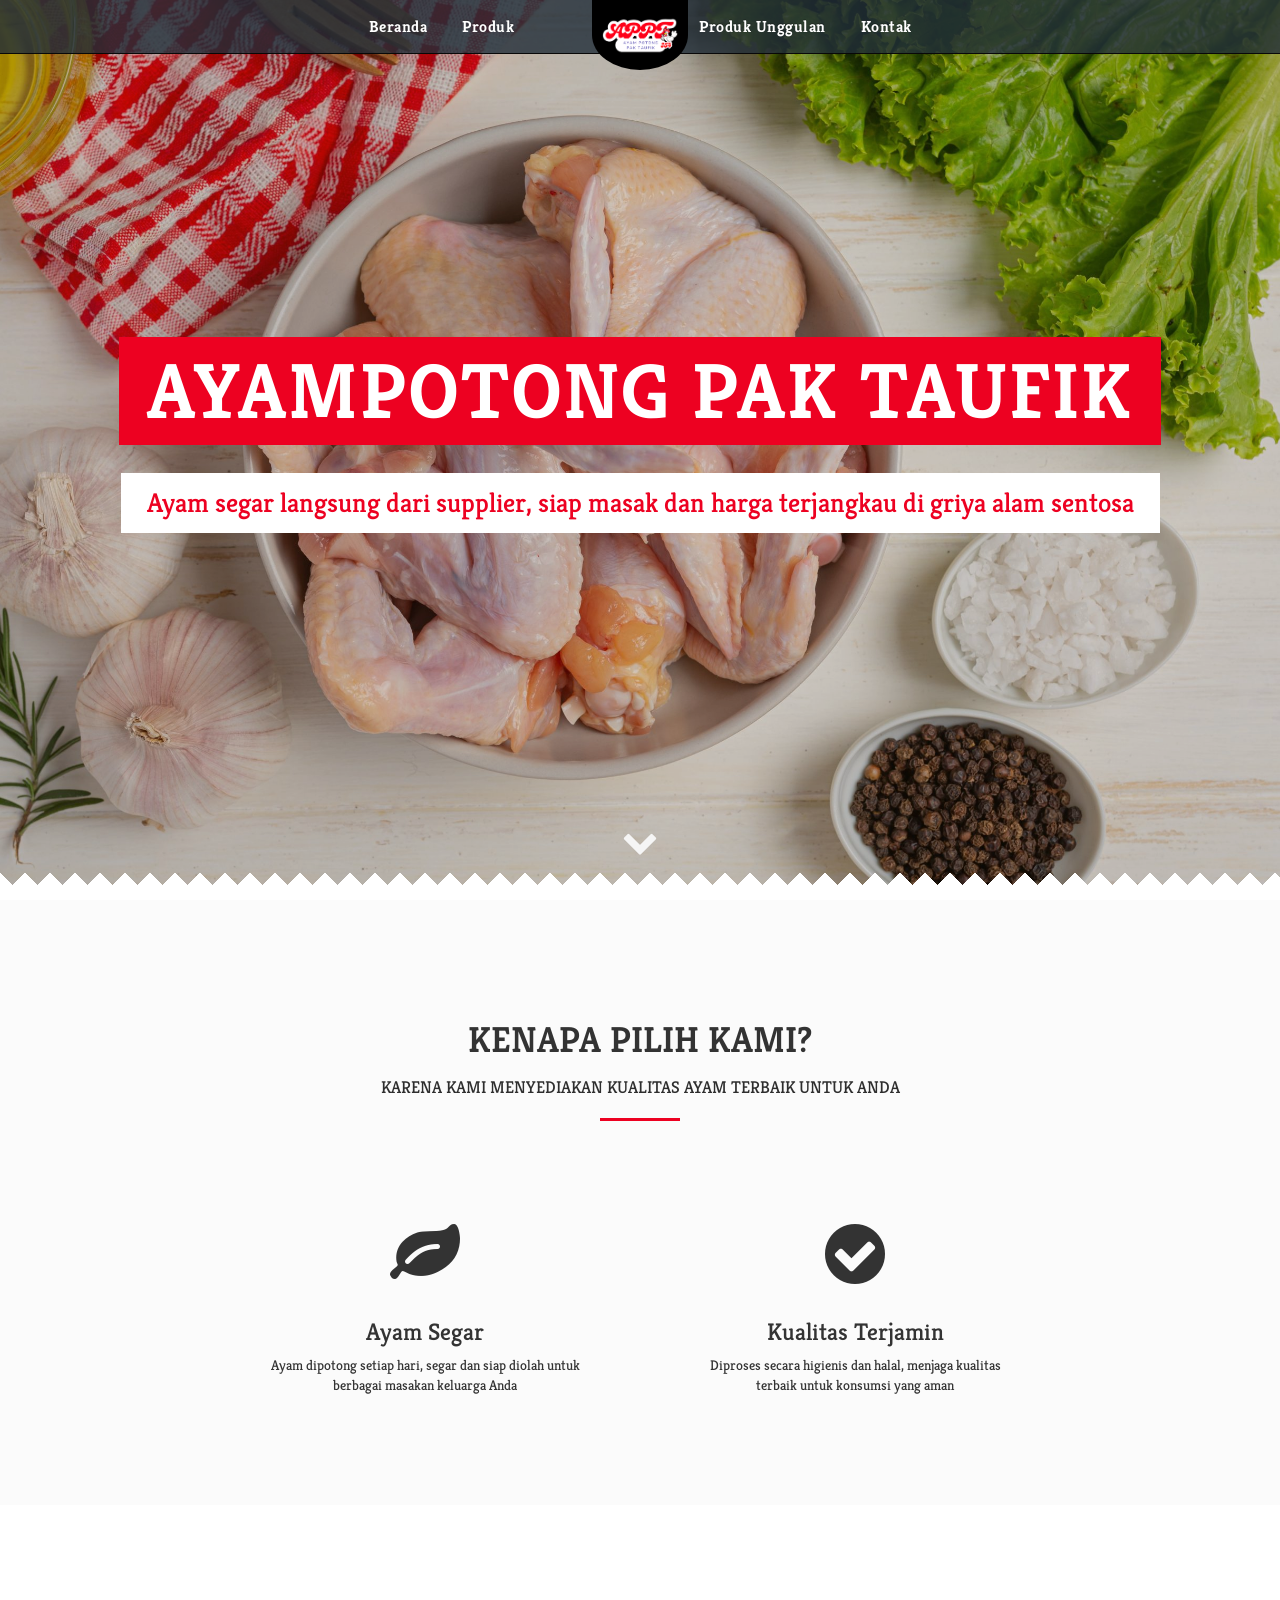
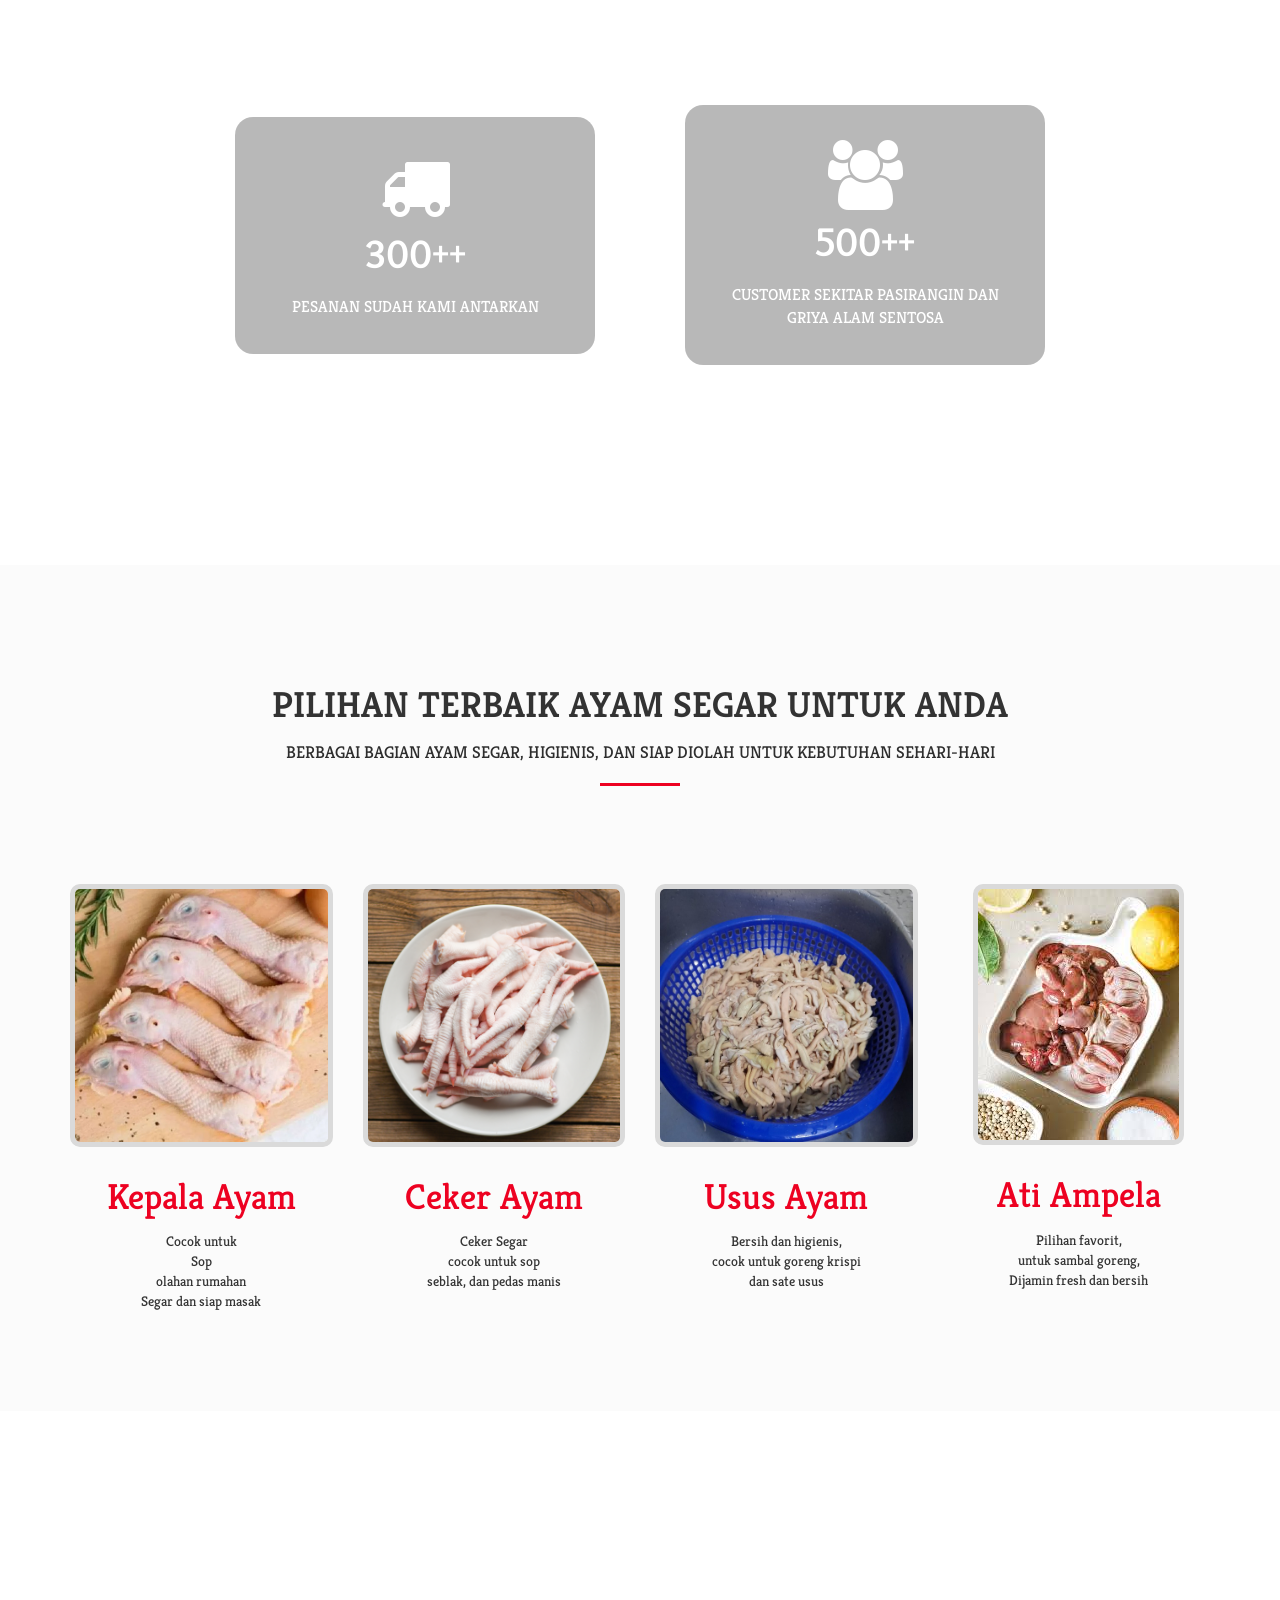
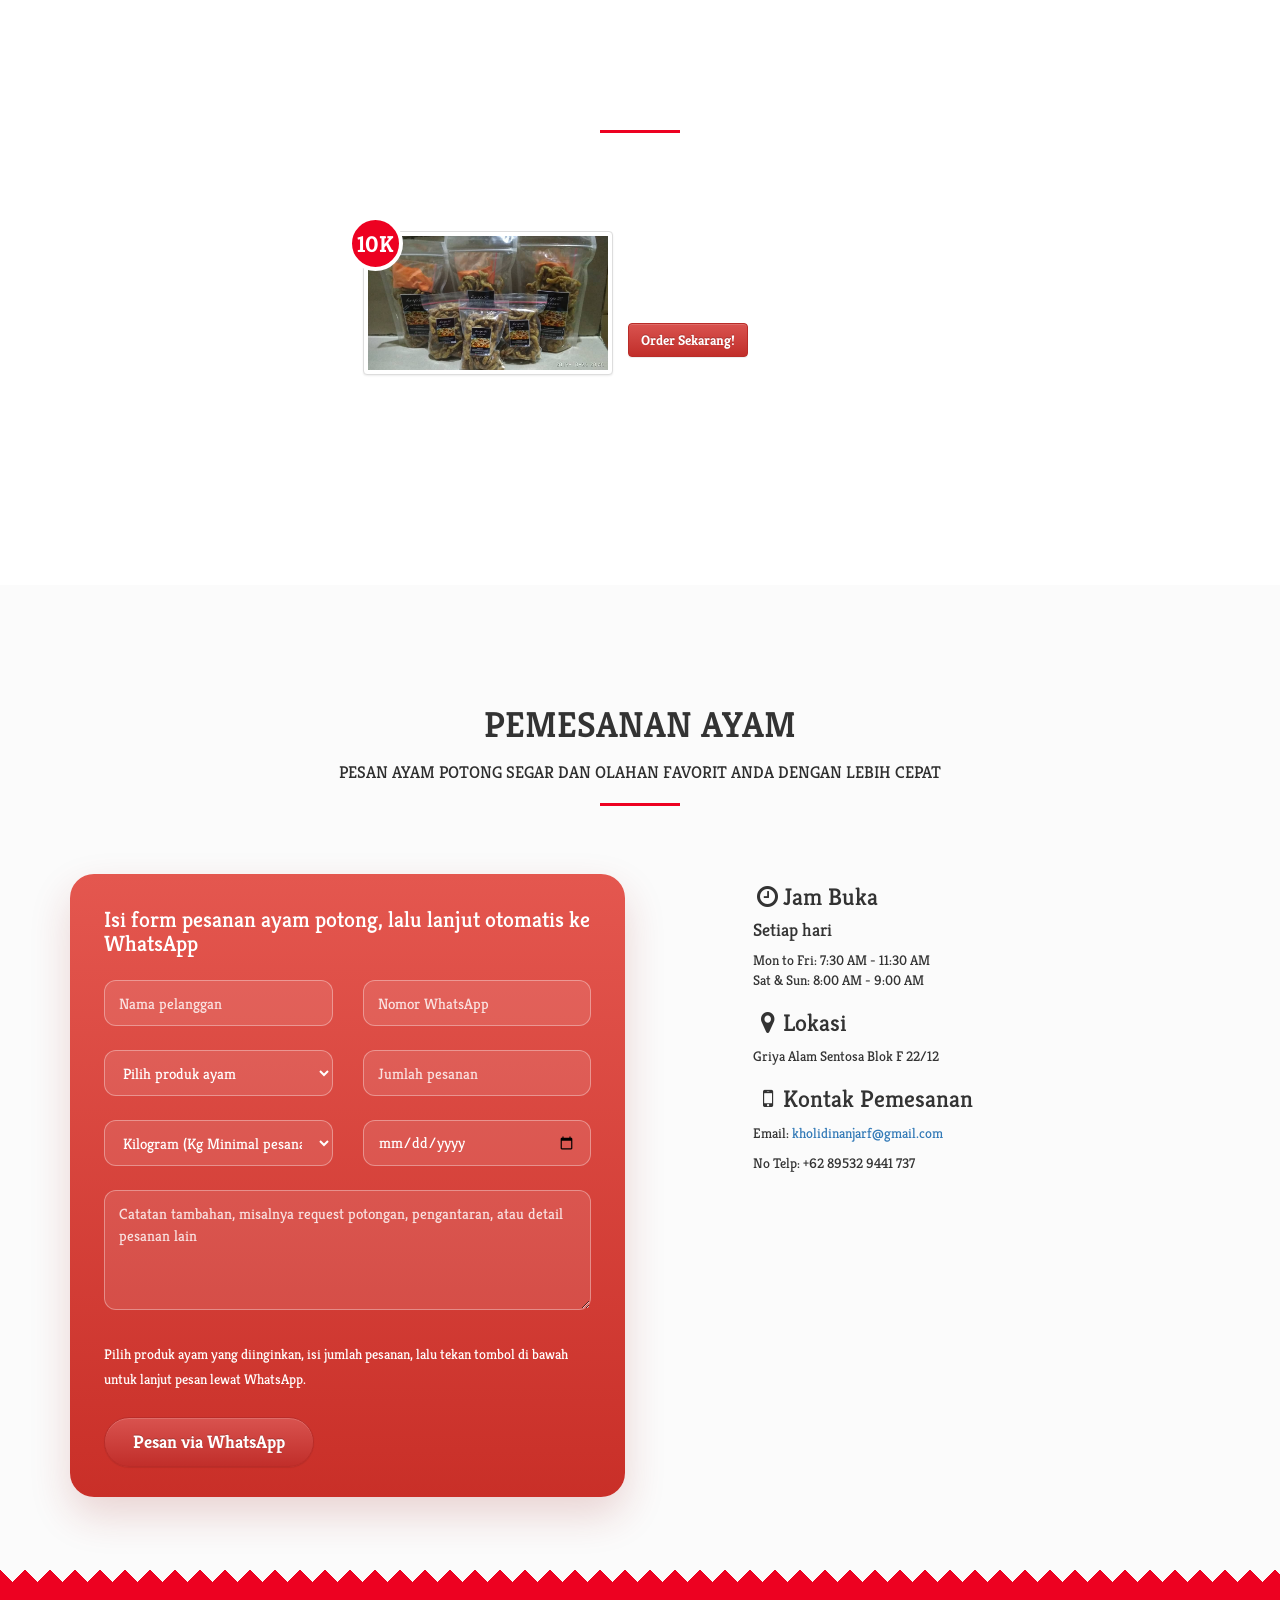
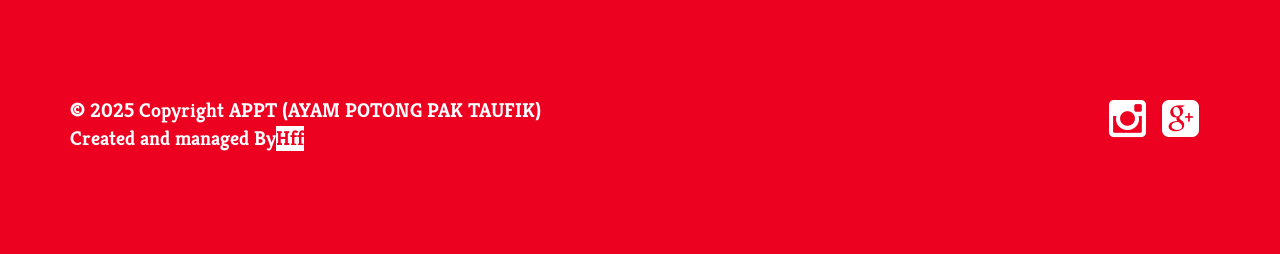
==== index.html @ 4f532235 "commit pertama v1" ====
<!DOCTYPE html>
<!--[if lt IE 7]>      <html class="no-js lt-ie9 lt-ie8 lt-ie7"> <![endif]-->
<!--[if IE 7]>         <html class="no-js lt-ie9 lt-ie8"> <![endif]-->
<!--[if IE 8]>         <html class="no-js lt-ie9"> <![endif]-->
<!--[if gt IE 8]><!--> 
<html class="no-js"> <!--<![endif]-->
<head>
    <title>Ayampotong Pak Taufik</title>

    <!-- meta -->
    <meta charset="utf-8">
    <meta http-equiv="X-UA-Compatible" content="IE=edge,chrome=1">
    <meta name="viewport" content="width=device-width, initial-scale=1, minimum-scale=1, maximum-scale=1, user-scalable=no">

    <!-- css -->
    <link rel="stylesheet" href="css/bootstrap.min.css">
    <link rel="stylesheet" href="css/bootstrap-theme.min.css">
    <link rel="stylesheet" href="css/font-awesome.min.css">
    <link rel="stylesheet" href="css/main.css">

    <!-- google font -->
    <link rel='stylesheet' href='http://fonts.googleapis.com/css?family=Kreon:300,400,700'>
    
    <!-- js -->
    <script src="js/vendor/modernizr-2.6.2-respond-1.1.0.min.js"></script>
</head>
<body data-spy="scroll" data-target="#navbar" data-offset="120" >
    <!--[if lt IE 7]>
        <p class="browsehappy">You are using an <strong>outdated</strong> browser. Please <a href="http://browsehappy.com/">upgrade your browser</a> to improve your experience.</p>
    <![endif]-->

    <div id="menu" class="navbar navbar-inverse navbar-fixed-top" role="navigation">
        <div class="container">
            <div class="navbar-header visible-xs">
                <button type="button" class="navbar-toggle" data-toggle="collapse" data-target=".navbar-collapse">
                <span class="sr-only">Toggle navigation</span>
                <span class="icon-bar"></span>
                <span class="icon-bar"></span>
                <span class="icon-bar"></span>
                </button>
                <a class="navbar-brand" href="#"><h2>Ayam Potong Pak Taufik</h2></a>
            </div><!-- navbar-header -->
        <div id="navbar" class="navbar-collapse collapse">
            <div class="hidden-xs" id="logo"><a href="#header">
                <img src="img/APPTLOGO1.png" alt="">
            </a></div>

            <ul class="nav navbar-nav navbar-right">
                <li><a href="#story">Beranda</a></li>
                <li><a href="#food-menu">Produk</a></li>
                


                <li><a href="#special-offser">Produk Unggulan</a></li>
                <li><a href="#reservation">Kontak</a></li>
                
                <!--fix for scroll spy active menu element-->
                <li style="display:none;"><a href="#header"></a></li>

            </ul>
        </div><!--/.navbar-collapse -->
        </div><!-- container -->
    </div><!-- menu -->

    <div id="header">
        <div class="bg-overlay"></div>
        <div class="center text-center">
            <div class="banner">
                <h1 class="">AyamPotong Pak Taufik</h1>
            </div>
            <div class="subtitle"><h4>Ayam segar langsung dari supplier, siap masak dan harga terjangkau di griya alam sentosa</h4></div>
        </div>
        <div class="bottom text-center">
            <a id="scrollDownArrow" href="#"><i class="fa fa-chevron-down"></i></a>
        </div>
    </div>
    <!-- /#header -->

    <div id="story" class="light-wrapper">
        <section class="ss-style-top"></section>
        <div class="container inner">
            <h2 class="section-title text-center">Kenapa Pilih Kami?</h2>
            <p class="lead main text-center">Karena kami menyediakan kualitas ayam terbaik untuk Anda</p>
            <div class="row text-center story story-grid">
                <div class="col-sm-4">
                    <div class="col-wrapper">
                        <div class="icon-wrapper"> <i class="fa  fa-leaf"></i> </div>
                        <h3>Ayam Segar</h3>
                        <p>Ayam dipotong setiap hari, segar dan siap diolah untuk berbagai masakan keluarga Anda</p>
                    </div>
                </div>
                <div class="col-sm-4">
                    <div class="col-wrapper">
                        <div class="icon-wrapper"> <i class="fa fa-check-circle"></i> </div>
                        <h3>Kualitas Terjamin</h3>
                        <p>Diproses secara higienis dan halal, menjaga kualitas terbaik untuk konsumsi yang aman</p>
                    </div>
                </div>
            </div>
            <!-- /.services --> 
        </div>
        <!-- /.container -->
        <section class="ss-style-bottom"></section>
    </div><!-- #story -->

    <div id="facts" class="parallax parallax2 facts">
        <div class="container inner">
            <div class="row facts-grid">
                <div class="col-sm-4">
                    <div class="col-wrapper">
                        <div class="icon-border bm10"> <i class="fa fa-truck"></i> </div>
                        <h4>300++</h4>
                        <p>Pesanan Sudah Kami Antarkan</p>
                    </div>
                </div>
                <div class="col-sm-4">
                    <div class="col-wrapper">
                        <div class="icon-border bm10"> <i class="fa fa-users"></i> </div>
                        <h4>500++</h4>
                        <p>Customer sekitar pasirangin dan griya alam sentosa</p>
                    </div>
                </div>
            </div>
        </div>
        <!-- /.container --> 
    </div><!-- #facts -->

    <div id="food-menu" class="light-wrapper">
        <section class="ss-style-top"></section>
        <div class="container inner">
            <h2 class="section-title text-center">Pilihan Terbaik Ayam Segar untuk Anda</h2>
            <p class="lead main text-center">Berbagai bagian ayam segar, higienis, dan siap diolah untuk kebutuhan sehari-hari</p>

                        <div class="row">
                <div class="col-sm-3 col-md-3">
                    <div class="menu-images "><img src="img/palayam1.jpg" alt="palayam1"></div>
                    <div class="menu-titles"><h1 class="">Kepala Ayam</h1></div>
                    <div class="menu-items ">
                        <ul>
                            <li>Cocok untuk </li>
                            <li>Sop</li>
                            <li>olahan rumahan</li>
                            <li>Segar dan siap masak</li>
                        </ul>
                    </div>
                </div>
                <div class="col-sm-3 col-md-3">
                    <div class="menu-images "><img src="img/cekerayam1.png" alt="cekerayam1"></div>
                    <div class="menu-titles"><h1 class="">Ceker Ayam</h1></div>
                    <div class="menu-items ">
                        <ul>
                            <li>Ceker Segar</li>
                            <li>cocok untuk sop</li>
                            <li>seblak, dan pedas manis</li>
                        </ul>
                    </div>
                </div>
                <div class="col-sm-3 col-md-3">
                    <div class="menu-images "><img src="img/ususayam1.jpg" alt="ususayam1"></div>
                    <div class="menu-titles"><h1 class="">Usus Ayam</h1></div>
                    <div class="menu-items ">
                        <ul>
                            <li>Bersih dan higienis,</li>
                            <li>cocok untuk goreng krispi</li>
                            <li>dan sate usus</li>
                            
                        </ul>
                    </div>
                </div>
                <div class="col-sm-3 col-md-3">
                    <div class="menu-images "><img src="img/atiampela1.jpg" alt="atiampela1"></div>
                    <div class="menu-titles"><h1 class="">Ati Ampela</h1></div>
                    <div class="menu-items ">
                        <ul>
                            <li>Pilihan favorit,</li>
                            <li>untuk sambal goreng,</li>
                            <li>Dijamin fresh dan bersih</li>
                        </ul>
                    </div>
                </div>
            </div>
        </div>
        <!-- /.container -->
        <section class="ss-style-bottom"></section>
    </div><!--/#food-menu-->




    <div id="special-offser" class="parallax pricing">
        <div class="container inner">

            <h2 class="section-title text-center">Produk Unggulan</h2>
            <p class="lead main text-center">Cemilan favorit, gurih, renyah, dan bikin nagih!</p>
            
            <div class="row">
                <div class="col-md-6 col-md-offset-3 col-sm-8 col-sm-offset-2">
                    
                    <div class="pricing-item">
                        
                        <a href="#"><img class="img-responsive img-thumbnail" src="img/USUSSPECIALOFFER1.png" alt="Kripik Usus Ayam"></a>
                        
                        <div class="pricing-item-details">
                            
                            <h3><a href="#">Kripik Usus Ayam</a></h3>
                            
                            <p>Tersedia varian rasa: Original, BBQ, Balado, dan Jagung Bakar — gurih, renyah, dan bikin nagih!</p>
                            
                            <a class="btn btn-danger" href="#reservation">Order Sekarang!</a>
                            <div class="clearfix"></div>
                        </div>
                        <!--price tag-->
                        <span class="hot-tag br-red">10K</span>
                        <div class="clearfix"></div>
                    </div>
                </div>
            </div>

        </div>
        <!-- /.container --> 
    </div><!-- /#special-offser -->




    <div id="reservation" class="light-wrapper">
        <section class="ss-style-top"></section>
        <div class="container inner">
            <h2 class="section-title text-center">Pemesanan Ayam</h2>
            <p class="lead main text-center">Pesan ayam potong segar dan olahan favorit Anda dengan lebih cepat</p>
            <div class="row">
                <div class="col-md-6">
                    <div class="reservation-card">
                        <form id="orderForm" class="form form-table" method="post" name="order_form">
                            <div class="form-group">
                                <h4>Isi form pesanan ayam potong, lalu lanjut otomatis ke WhatsApp</h4>
                            </div>

                            <div class="row">
                              <div class="col-lg-6 col-md-6 form-group">
                                <label class="sr-only" for="customer_name">Nama pelanggan</label>
                                <input class="form-control hint" type="text" id="customer_name" name="customer_name" placeholder="Nama pelanggan" required="">
                              </div>
                              <div class="col-lg-6 col-md-6 form-group">
                                <label class="sr-only" for="customer_phone">Nomor WhatsApp</label>
                                <input class="form-control hint" type="text" id="customer_phone" name="customer_phone" placeholder="Nomor WhatsApp" required="">
                              </div>
                            </div>

                            <div class="row">
                              <div class="col-lg-6 col-md-6 form-group">
                                <label class="sr-only" for="order_product">Produk ayam</label>
                                <select class="form-control" id="order_product" name="order_product" required>
                                    <option value="" selected disabled>Pilih produk ayam</option>
                                    <option value="Kepala Ayam">Kepala Ayam</option>
                                    <option value="Usus Ayam">Usus Ayam</option>
                                    <option value="Ceker Ayam">Ceker Ayam</option>
                                    <option value="Ati Ampela">Ati Ampela</option>
                                    <option value="Kulit Ayam">Kulit Ayam</option>
                                    <option value="Ayam Fillet">Ayam Fillet</option>
                                    <option value="Ayam Potongan Katsu">Ayam Potongan Katsu</option>
                                </select>
                              </div>
                              <div class="col-lg-6 col-md-6 form-group">
                                <label class="sr-only" for="order_quantity">Jumlah pesanan</label>
                                <input class="form-control hint" type="number" id="order_quantity" name="order_quantity" placeholder="Jumlah pesanan" min="1" required="">
                              </div>
                            </div>

                            <div class="row">
                              <div class="col-lg-6 col-md-6 form-group">
                                <label class="sr-only" for="order_unit">Satuan</label>
                                <select class="form-control" id="order_unit" name="order_unit" required>
                                    <option value="kg">Kilogram (Kg Minimal pesanan 1½ kg antar kerumah)</option>
                                    <option value="pack">Pack</option>
                                    <option value="pcs">Pcs</option>
                                </select>
                              </div>
                              <div class="col-lg-6 col-md-6 form-group">
                                <label class="sr-only" for="pickup_date">Tanggal ambil/kirim</label>
                                <input class="form-control hint" type="date" id="pickup_date" name="pickup_date" required="">
                              </div>
                            </div>

                            <div class="row">
                              <div class="col-lg-12 col-md-12 form-group">
                                <label class="sr-only" for="order_notes">Catatan pesanan</label>
                                <textarea class="form-control order-textarea" id="order_notes" name="order_notes" rows="4" placeholder="Catatan tambahan, misalnya request potongan, pengantaran, atau detail pesanan lain"></textarea>
                              </div>
                            </div>

                            <div class="row">
                              <div class="col-lg-12 col-md-12">
                                <p>Pilih produk ayam yang diinginkan, isi jumlah pesanan, lalu tekan tombol di bawah untuk lanjut pesan lewat WhatsApp.</p>
                              </div>
                            </div>

                            <div class="row">
                              <div class="col-lg-12 col-md-12 reservation-action">
                                <button type="submit" class="btn btn-danger btn-lg">Pesan via WhatsApp</button>
                              </div>
                            </div>
                        </form>
                    </div>
                </div><!-- col-md-6 -->
                <div class="col-md-5 col-md-offset-1">
                    
                    <h3><i class="fa fa-clock-o fa-fw"></i>Jam Buka</h3>
                    <h4>Setiap hari</h4>
                    <p>Mon to Fri: 7:30 AM - 11:30 AM<br>Sat &amp; Sun: 8:00 AM - 9:00 AM</p>
                    <h3><i class="fa fa-map-marker fa-fw"></i>Lokasi</h3>
                    <p>Griya Alam Sentosa Blok F 22/12</p>

                    <h3><i class="fa fa-mobile fa-fw"></i>Kontak Pemesanan</h3>
                    <p>Email: <a href=" kholidinanjarf@gmail.com">kholidinanjarf@gmail.com</a></p>
                    <p>No Telp: +62 89532 9441 737  </p>

                </div><!-- col-md-6 -->
            </div>
            <!-- /.services --> 
        </div>
        <!-- /.container -->
    </div><!-- #reservation -->

    <footer id="footer" class="dark-wrapper">
        <section class="ss-style-top"></section>
        <div class="container inner">
            <div class="row">
                <div class="col-sm-6">
                    &copy; 2025 Copyright APPT (AYAM POTONG PAK TAUFIK)
                    <br/>Created and managed By<a class="themeBy" href="https://www.linkedin.com/in/hafiz-fachreza-711892338/">Hff</a>
                </div>
                <div class="col-sm-6">
                    <div class="social-bar">
                        <a href="#" class="fa fa-instagram tooltipped" title=""></a>
                        <a href="#" class="fa fa-google-plus-square tooltipped" title=""></a>
                    </div>
                </div>
            </div>
        </div>
        <!-- /.container -->
    </footer>

    <script src="js/jquery-2.1.3.min.js"></script>
    <script src="js/jquery.actual.min.js"></script>
    <script src="js/jquery.scrollTo.min.js"></script>
    <script src="js/bootstrap.min.js"></script>
    <script src="js/main.js"></script>
</body>
</html>
---- css/main.css ----
/*  
Theme Name: MeatKing
Version:    1.14.20
Author:     ThemeWagon


TABLE OF CONTENTS
    01 - General and Typography
    02 - Header
    03 - Navigation
    04 - Services
    05 - Parallax
    06 - Food menu
    07 - Special offers
    08 - Reservation
    09 - Chefs
    10 - Footer
    11 - Responsive styles
*/


/* ==========================================================================
    01. General and Typography 
========================================================================== */
body {
    font-family:'Kreon',serif;
    -webkit-font-smoothing:antialiased;
    -webkit-text-size-adjust:100%;
}
img {
    max-height:100%;
    max-width:100%;
}
section {
    position:relative;
    padding:0;
    background:#F0A830;
    color:#FFF;
    text-align:center;
}
section::before,section::after {
    position:absolute;
    content: '';
}

/* Separators Styles */
.ss-style-top::before {
    left:0;
    width:100%;
    height:30px;
    -webkit-background-size:25px 100%;
    -moz-background-size:25px 100%;
    -o-background-size:25px 100%;
    background-size:25px 100%;
    top:0;
    background-image:linear-gradient(315deg,#FFF 50%,transparent 50%),linear-gradient(45deg,#FFF 50%,transparent 50%);
    margin-top:-30px;
    z-index:100;
}
.ss-style-bottom::before {
    left:0;
    width:100%;
    height:30px;
    -webkit-background-size:25px 100%;
    -moz-background-size:25px 100%;
    -o-background-size:25px 100%;
    background-size:25px 100%;
    top:0;
    background-image:linear-gradient(583deg,#FFF 50%,transparent 50%),linear-gradient(136deg,#FFF 50%,transparent 50%);
    margin-top:0px;
    z-index: 100;
}


/* ==========================================================================
    02. Header 
========================================================================== */
#header {
    background-image:url(../img/AYAM1.jpg);
    -webkit-background-size:/*@@prefixmycss->No equivalent*/;
    -moz-background-size:cover;
    -o-background-size:/*@@prefixmycss->No equivalent*/;
    background-size:cover;
    background-position:center center;
    background-attachment:fixed;
    background-repeat:no-repeat;
    position:relative;
}
.bg-overlay {
    position:absolute;
    top:0;
    left:0;
    right:0;
    bottom:0;
    background:rgba(44,33,5,0.2);
    z-index:0;
}
#header .center {
    position:relative;
    z-index:1;
    color:white;
}
#header .bottom {
    color:white;
}
#header .center .slogan {
    font-size:26px;
    text-transform:uppercase;
}
#header .banner h1 {
    font-size:78px;
    color:white;
    text-transform:uppercase;
    font-weight:bold;
    display:inline-block;
    background:#ed0121;
    padding:12px 28px;
    line-height:1.08;
    letter-spacing:2px;
    max-width:1100px;
}
#header .subtitle h4 {
    display:inline-block;
    background:white;
    color:#ed0121;
    font-size:27px;
    line-height:1.35;
    padding:12px 26px;
    max-width:1200px;
    margin-top:18px;
}
#header .bottom {
    text-align:center;
    width:100%;
    position:absolute;
    bottom:30px;
}
#header .bottom a {
    font-size:36px;
    color:whitesmoke;
    position:relative;
    top:-5px;
}
.navbar-nav>li:nth-child(2) {
    margin-right: 150px;
}


/* ==========================================================================
    03. Navigation 
========================================================================== */
#menu {
    background:rgba(33,45,57,0.8);
    margin-bottom:0;
}
.navbar-brand h2 {
    margin-top:0;
    font-weight:bold;
    color:white;
}
.navbar-brand {
    padding-top:8px;
    padding-bottom:0;
}
.navbar-inverse .navbar-nav>li>a {
    -webkit-transition:all 0.4s;
    -moz-transition:all 0.4s;
    -o-transition:all 0.4s;
    transition:all 0.4s;
    color:white;
    font-weight:bold;
    font-size:16px;
    letter-spacing:0.5px;
    padding:17px 16px;
    line-height:1.2;
}
.navbar-inverse .navbar-nav>li>a:hover,.navbar-inverse .navbar-nav>.active>a {
    background:#ed0121;
    color:white;
    text-shadow:none;
}


/* ==========================================================================
    04. Services 
========================================================================== */
.light-wrapper {
    background:#fbfbfb;
}
.inner {
    padding-top:100px;
    padding-bottom:100px;
}
.section-title {
    font-size:36px;
    line-height:40px;
    text-transform:uppercase;
    margin-bottom:15px;
    font-weight:600;
}
.main.lead {
    margin-bottom:80px;
}
.lead {
    font-size:17px;
    line-height:24px;
    font-weight:normal;
    text-transform:uppercase;
    margin-bottom:15px;
    color:#2e2e2e;
    position:relative;
}
.lead:after {
    position:absolute;
    content:' ';
    background:#ed0121;
    width:80px;
    height:3px;
    bottom:-22px;
    left:50%;
    margin-left:-40px;
}
.story .col-wrapper {
    padding:0 20px;
}
.story-grid {
    display:flex;
    justify-content:center;
    gap:40px;
    flex-wrap:wrap;
}
.story .icon-wrapper {
    position:relative;
    height:80px;
    margin-top: 40px;
}


/* ==========================================================================
    05. parallax 
========================================================================== */
.parallax {
    background:url(../img/ayampaha1.png) fixed no-repeat center center;
    -webkit-background-size:/*@@prefixmycss->No equivalent*/;
    -moz-background-size:cover;
    -o-background-size:/*@@prefixmycss->No equivalent*/;
    background-size:cover;
    position:relative;
    color:#FFF;
}
.parallax .inner {
    padding-top:200px;
    padding-bottom:200px;
}
.parallax.parallax2 {
    background-image:url(../img/ayamgelap.png);
}
.bm10 {
    margin-bottom:10px !important;
}
.facts .col-md-4 {
    text-align: center;
}
.facts-grid {
    display:flex;
    justify-content:center;
    align-items:center;
    gap:60px;
    flex-wrap:wrap;
}
.facts .col-wrapper {
    padding:35px 30px;
    background:rgba(0, 0, 0, 0.28);
    border-radius:18px;
    min-width:240px;
}
.facts h4 {
    font-size:40px;
    margin-bottom:20px;
}
.parallax h1,.parallax h2,.parallax h3,.parallax h4,.parallax h5,.parallax h6 {
    color:#fff;
}
.facts p {
    font-size:16px;
    text-transform:uppercase;
    margin:0;
}
.story .icon-wrapper i {
    font-size:70px;
}
.facts i {
    font-size: 70px;
}


/* ==========================================================================
    06. Food menu 
========================================================================== */
.menu-items {
    text-align:center;
    margin:0 auto;
}
.menu-titles h1 {
    text-shadow:none;
    color:#ed0121;
    text-align:center;
    margin:0 auto;
    padding-top:30px;
    padding-bottom:15px;
}
#food-menu ul {
    margin:0;
    padding:0;
    list-style:none;
}
.menu-images img {
    -webkit-border-radius:10px;
    -moz-border-radius:10px;
    border-radius:10px;
    border:5px solid #dadada;
    display:block;
    margin:auto;
    margin-top: 40px;
}


/* ==========================================================================
    07. Special offers 
========================================================================== */
.hot-tag {
    position:absolute;
    bottom:0;
    right:0;
    z-index:15;
    display:inline-block;
    width:80px;
    height:80px;
    line-height:90px;
    text-align:center;
    font-weight:700;
    color:#fff;
    -webkit-border-radius:100px;
    -moz-border-radius:100px;
    border-radius:100px;
}
.br-red {
    background-color:#ed0121 !important;
}
.br-lblue {
    background-color:#32c8de !important;
}
.br-green {
    background-color:#51d466 !important;
}
.pricing {
    border-top:1px solid #f1f1f1;
}
.pricing .row {
    text-align:center;
}
.pricing .pricing-item {
    position:relative;
    margin-top:40px;
    margin-bottom:10px;
    display:inline-block;
    text-align:left;
    max-width:560px;
}
.pricing .pricing-item img {
    max-width:250px;
    float:left;
}
.pricing-item-details a,.pricing-item-details p,.pricing .lead {
    color:white;
    font-weight:bold;
}
.pricing .pricing-item .pricing-item-details {
    margin-left:265px;
}
.pricing .pricing-item .pricing-item-details h3 {
    margin-top:0;
    margin-bottom:8px;
    font-size:22px;
}
.pricing .pricing-item .pricing-item-details p {
}
.pricing .pricing-item .pricing-item-details a.btn {
    margin-top:10px;
}
.pricing .pricing-item .pricing-item-details a.view-link {
    display:inline-block;
    margin-top:7px;
    font-size:12px;
    border-bottom:1px dotted #aeaeae;
}
.pricing .pricing-item .hot-tag {
    top:0;
    left:0;
    right:auto;
    margin-top:-15px;
    margin-left:-15px;
    width:55px;
    height:55px;
    line-height:50px;
    font-size:23px;
    font-weight:700;
    border: 4px solid white;
    padding:0;
}
.pricing-item-details h3 a {
    color:#fff;
    text-decoration:none;
}
.pricing-item-details h3 a:hover {
    color:#ffd6cf;
}


/* ==========================================================================
    08. Reservation 
========================================================================== */
.form-group {
    margin-bottom:24px;
}
.reservation-layout {
    display:flex;
    align-items:stretch;
    gap:36px;
}
.reservation-layout > [class*="col-"] {
    float:none;
}
.reservation-card,
.reservation-info-card {
    background:linear-gradient(180deg, #e4574f 0%, #c92f28 100%);
    color:#fff;
    border-radius:24px;
    padding:34px 34px 30px;
    box-shadow:0 18px 40px rgba(157,33,28,0.18);
    height:100%;
}
.reservation-card h4,
.reservation-info-card h3,
.reservation-info-card h4,
.reservation-info-card p,
.reservation-info-card a,
.reservation-card p {
    color:#fff;
}
.reservation-card h4 {
    margin:0 0 18px;
    font-size:22px;
    text-align:left;
}
.reservation-card {
    margin-top:10px;
}
.form-control[disabled],.form-control[readonly],fieldset[disabled] .form-control {
    cursor:not-allowed;
    background-color: transparent;
}
.form-control {
    height:46px;
    font-size:15px;
    vertical-align:middle;
    background-color:rgba(255,255,255,0.1);
    -webkit-border-radius:2px;
    -webkit-border-radius:2px;
    -moz-border-radius:2px;
    border-radius:12px;
    border:1px solid rgba(255,255,255,0.35);
    -webkit-box-shadow:none !important;
    -moz-box-shadow:none !important;
    box-shadow:none !important;
    -webkit-transition:none !important;
    -moz-transition:none !important;
    -o-transition:none !important;
    transition:none !important;
    color:#fff;
    padding:10px 14px;
}
.form-control::-webkit-input-placeholder {
    color:rgba(255,255,255,0.82);
}
.form-control::-moz-placeholder {
    color:rgba(255,255,255,0.82);
}
.form-control:-ms-input-placeholder {
    color:rgba(255,255,255,0.82);
}
.form-control::placeholder {
    color:rgba(255,255,255,0.82);
}
.form-control:focus {
    border-color:#fff;
    background-color:rgba(255,255,255,0.16);
}
.reservation-card select.form-control {
    color:#fff;
    background-color:rgba(255,255,255,0.1);
}
.reservation-card select.form-control option {
    color:#2e2e2e;
}
.order-textarea {
    min-height:120px;
    height:auto;
    resize:vertical;
    padding-top:12px;
}

.form p {
    margin:8px 0 24px 0;
    line-height:1.8;
}
.reservation-action {
    text-align:left;
}
.reservation-card .btn {
    padding:12px 28px;
    border-radius:999px;
    font-weight:700;
}
.reservation-info-card h3 {
    margin-top:0;
    margin-bottom:14px;
    font-size:24px;
    font-weight:700;
}
.reservation-info-card h4 {
    margin:0 0 10px;
    font-size:18px;
    font-weight:700;
}
.reservation-info-card p {
    margin:0 0 14px;
    line-height:1.75;
    font-size:16px;
}
.reservation-info-card .hours-list {
    font-size:16px;
    line-height:1.9;
    margin-bottom:0;
}
.reservation-info-card .info-block + .info-block {
    margin-top:24px;
    padding-top:22px;
    border-top:1px solid rgba(255,255,255,0.22);
}
.reservation-info-card a {
    color:#fff;
    text-decoration:underline;
}


/* ==========================================================================
    09. Chefs 
========================================================================== */
.chefs img {
    border:5px solid #e7e7e7;
    width: 80%;
}


/* ==========================================================================
    10. Footer 
========================================================================== */
.dark-wrapper {
    background:#ed0121;
    color:white;
    font-size:20px;
    font-weight:bold;
}
.dark-wrapper .ss-style-top::before {
    background-image:linear-gradient(315deg,#ed0121 50%,transparent 50%),linear-gradient(45deg,#ed0121 50%,transparent 50%);
}
.social-bar {
    width:100%;
    text-align:right;
}
.social-bar a {
    display:inline-block;
    margin-right:11px;
    font-size:2.15em;
    text-decoration:none;
    color:#fff;
    opacity:1;
    filter:alpha(opacity=100);
    -webkit-transition:opacity 350ms ease;
    -moz-transition:opacity 350ms ease;
    -o-transition:opacity 350ms ease;
    transition:opacity 350ms ease;
}
.social-bar a:hover {
    opacity:0.5;
    filter: alpha(opacity=50);
}

.themeBy{
    color: #ed0121;
    background: white;
}

/* ==========================================================================
    11. Responsive styles 
========================================================================== */

@media (max-width: 991px){
    .pricing .pricing-item .pricing-item-details {
        margin-left: 0;
    }

    .pricing .pricing-item a img {
        float: none;
        margin-bottom: 30px;
    }

    .pricing .pricing-item {
        display:block;
        max-width:100%;
        text-align:center;
    }

    .reservation-layout {
        display:block;
    }

    .reservation-info-card {
        margin-top:30px;
    }
}

@media (min-width:768px) {
    .navbar-nav {
        float:none !important;
        width:100%;
        text-align:center;
        margin-left:0;
    }
    .navbar-nav>li {
        display:inline-block;
        float:none;
    }
    #logo {
        position:absolute;
        display:block !important;
        width:96px;
        left:50%;
        margin-left:-48px;
        background:black;
        -webkit-border-radius:0 0 100% 100%;
        -moz-border-radius:0 0 100% 100%;
        border-radius:0 0 100% 100%;
        padding: 10px;
    }
}

@media (max-width:767px) {
    #header .banner h1 {
        font-size:42px;
        padding:10px 18px;
        line-height:1.12;
    }
    #header .subtitle h4 {
        font-size:20px;
        padding:10px 16px;
        margin-top:14px;
    }
    .social-bar {
        text-align: left;
        margin-top: 30px;
    }

    .pricing .pricing-item .pricing-item-details {
        text-align:center;
    }

    .reservation-card,
    .reservation-info-card {
        padding:24px 20px;
        border-radius:18px;
    }

    .reservation-card h4,
    .reservation-action {
        text-align:center;
    }
}

.facts .row {
    text-align: center;
}

.facts .row > div {
    text-align: center;
}

@media (min-width:768px) {
    .story-grid > [class*="col-"],
    .facts-grid > [class*="col-"] {
        float:none;
    }
}

@media (max-width:767px) {
    .story-grid {
        gap:20px;
    }

    .facts-grid {
        gap:24px;
    }

    .facts .col-wrapper {
        min-width:0;
        width:100%;
    }
}
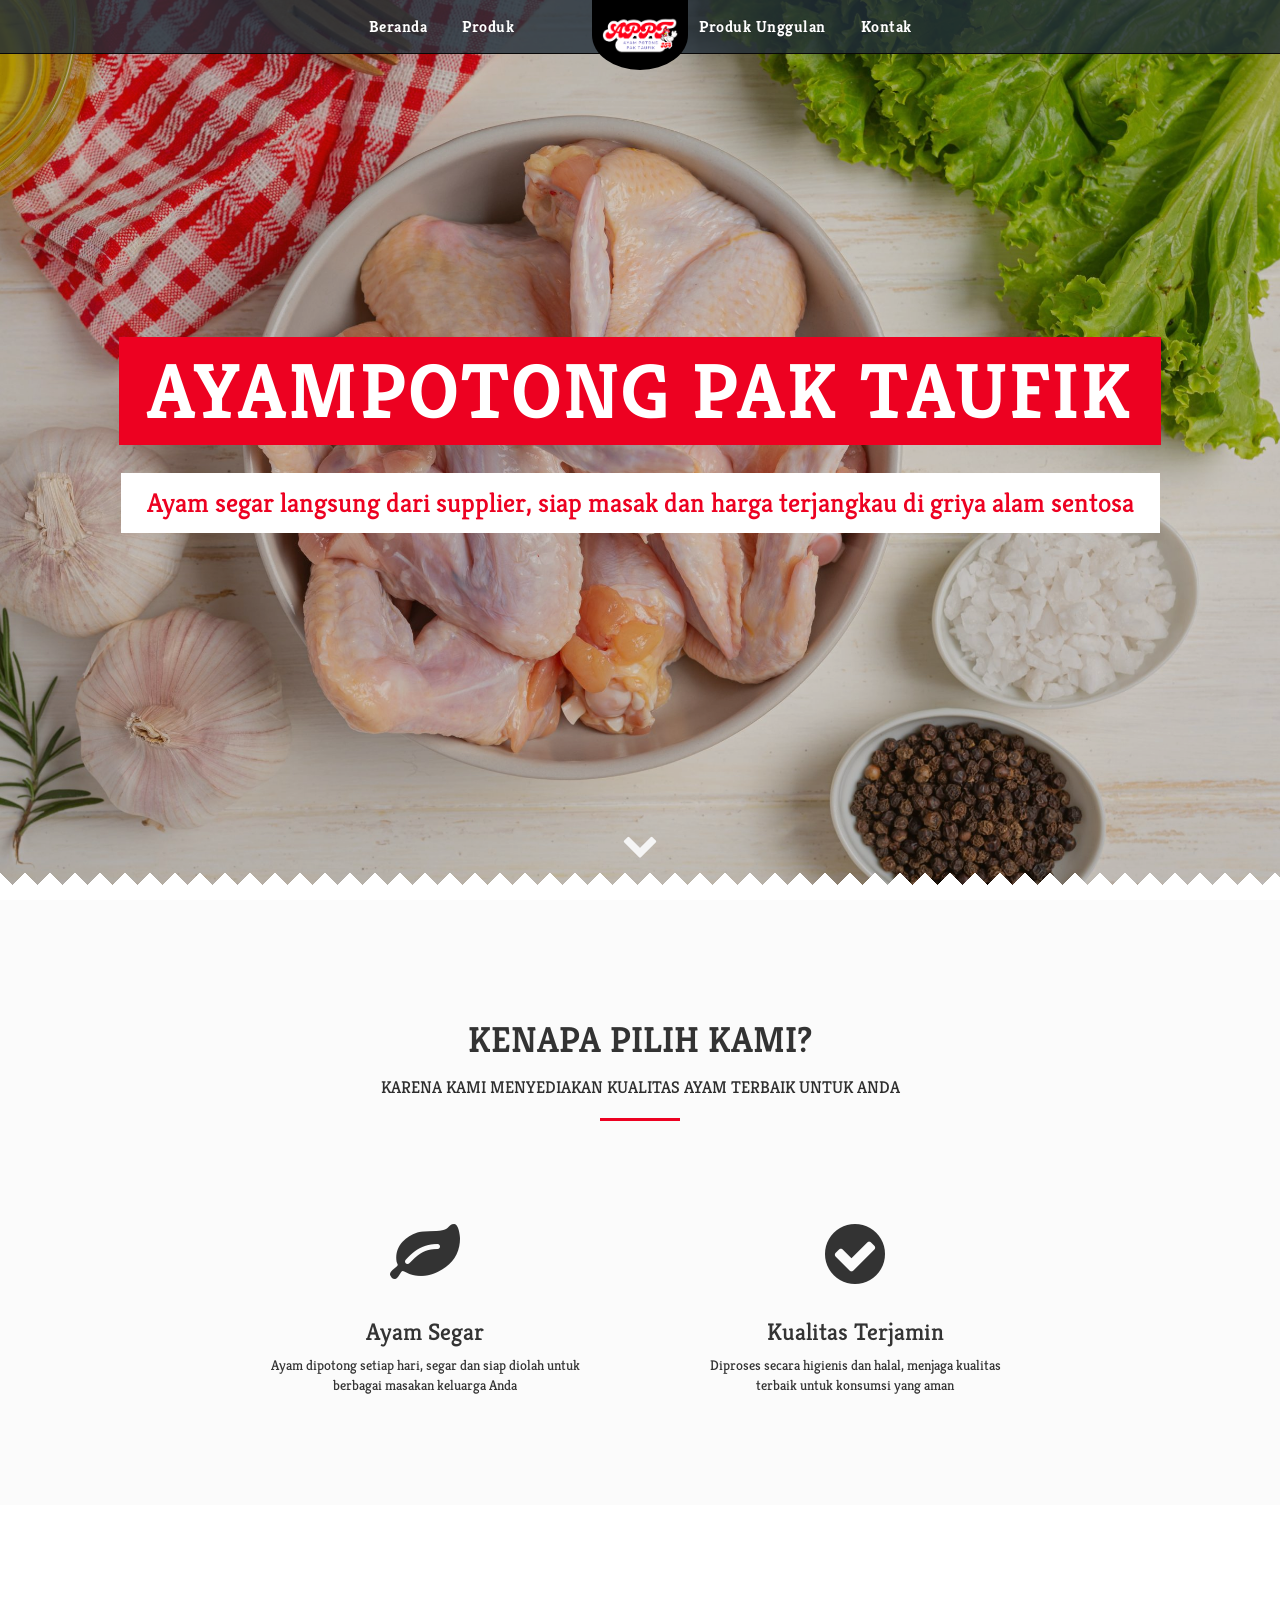
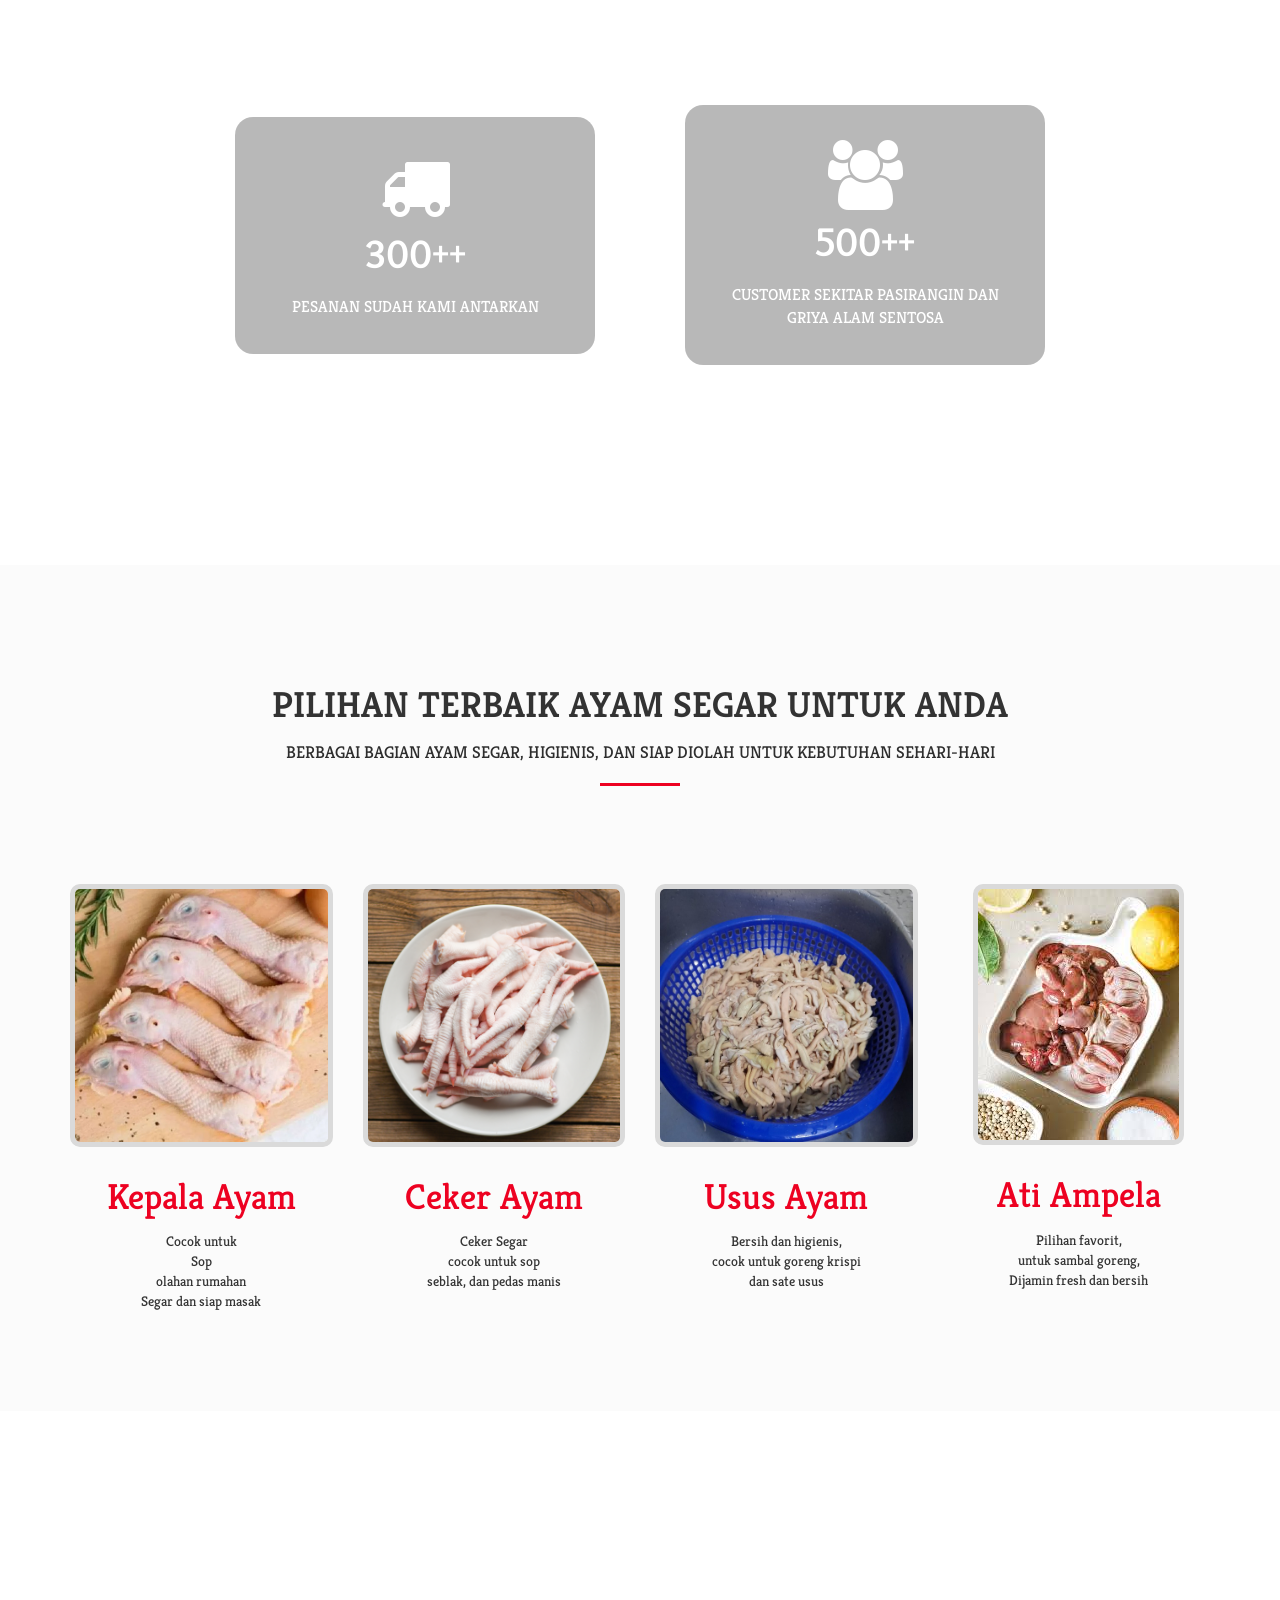
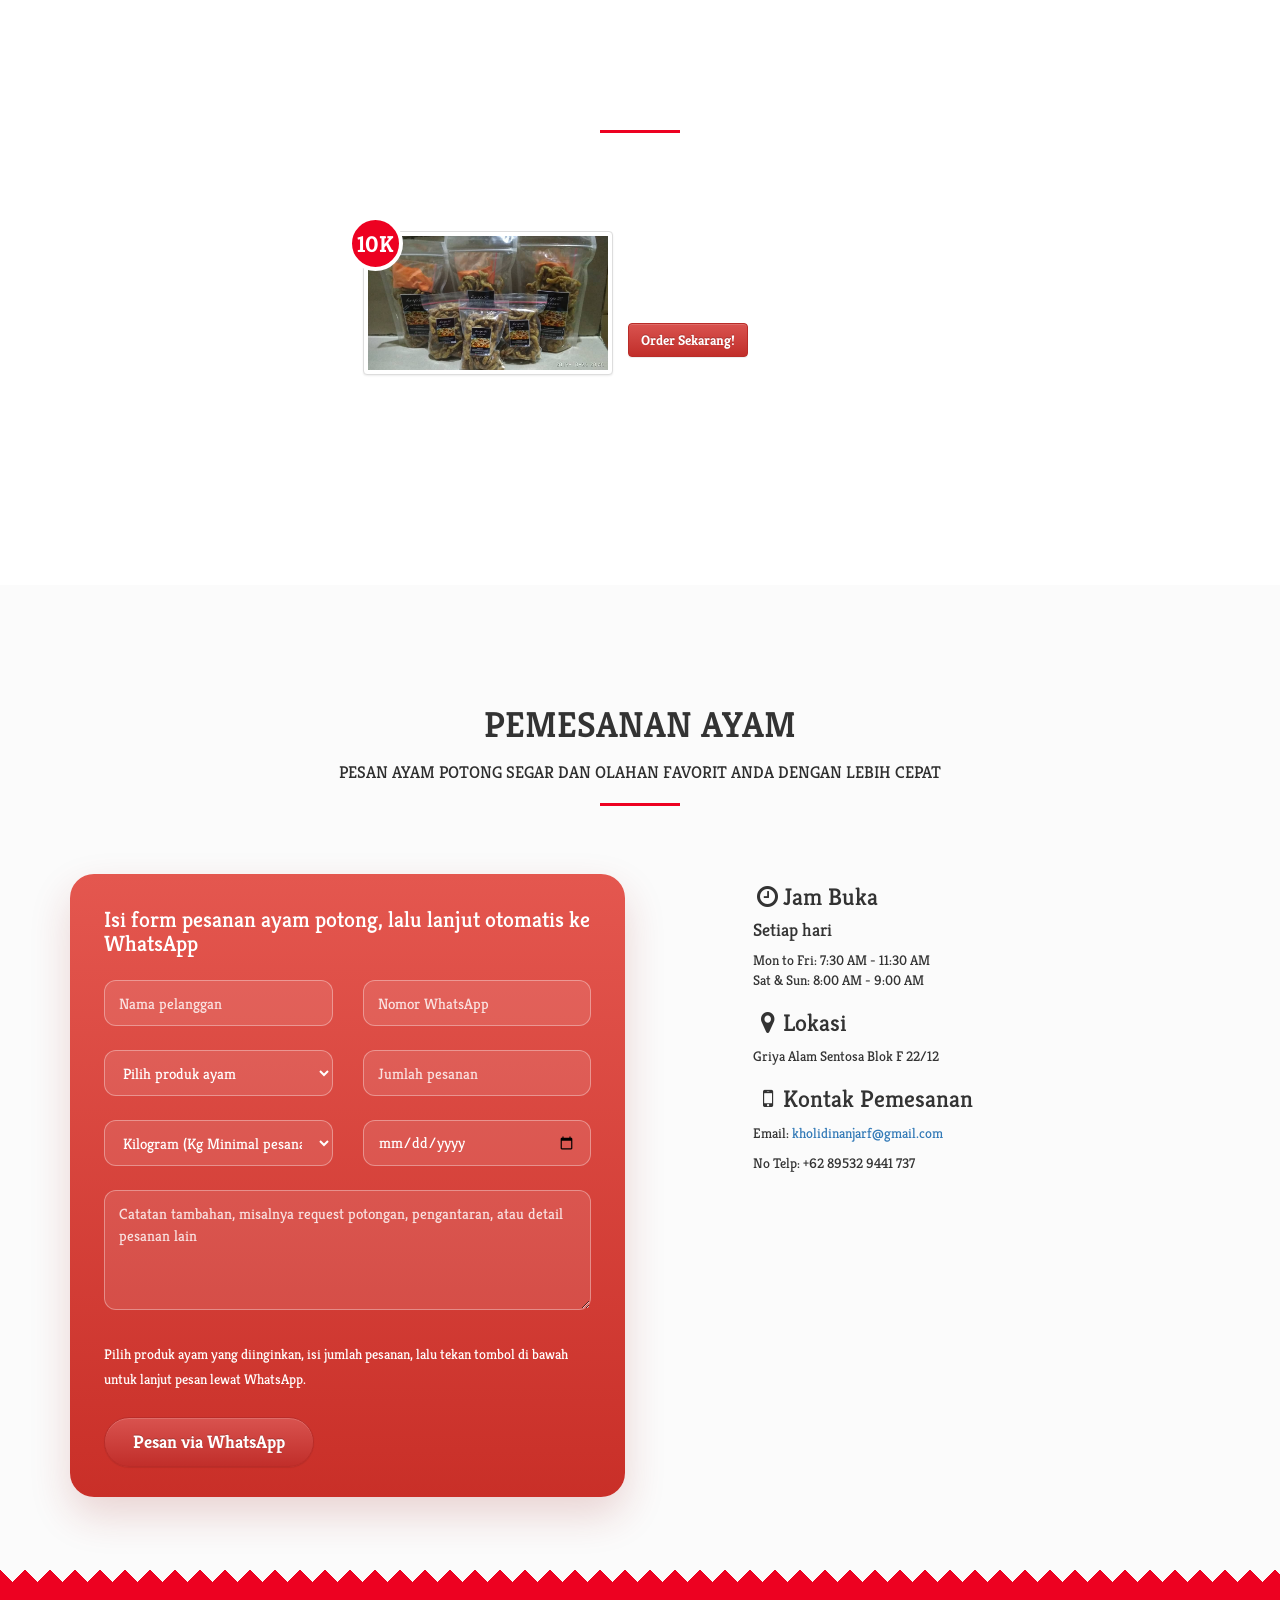
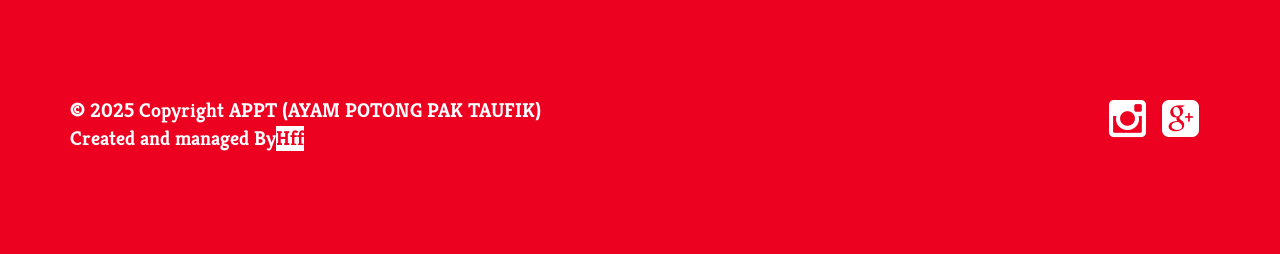
==== commit 7330e8cf: "add basic SEO setup" ====
--- a/index.html
+++ b/index.html
@@ -3,14 +3,31 @@
 <!--[if IE 7]>         <html class="no-js lt-ie9 lt-ie8"> <![endif]-->
 <!--[if IE 8]>         <html class="no-js lt-ie9"> <![endif]-->
 <!--[if gt IE 8]><!--> 
-<html class="no-js"> <!--<![endif]-->
+<html class="no-js" lang="id"> <!--<![endif]-->
 <head>
-    <title>Ayampotong Pak Taufik</title>
+    <title>Ayam Potong Pak Taufik | Ayam Segar Griya Alam Sentosa</title>
 
     <!-- meta -->
     <meta charset="utf-8">
     <meta http-equiv="X-UA-Compatible" content="IE=edge,chrome=1">
     <meta name="viewport" content="width=device-width, initial-scale=1, minimum-scale=1, maximum-scale=1, user-scalable=no">
+    <meta name="description" content="Ayam Potong Pak Taufik menyediakan ayam potong segar, ceker, usus, ati ampela, kulit ayam, ayam fillet, dan potongan katsu di Griya Alam Sentosa. Pesan cepat via WhatsApp.">
+    <meta name="robots" content="index, follow">
+    <meta name="author" content="Ayam Potong Pak Taufik">
+    <meta name="theme-color" content="#ed0121">
+    <link rel="canonical" href="https://ayam-potong-paktaufik.vercel.app/">
+    <meta property="og:locale" content="id_ID">
+    <meta property="og:type" content="website">
+    <meta property="og:title" content="Ayam Potong Pak Taufik | Ayam Segar Griya Alam Sentosa">
+    <meta property="og:description" content="Pesan ayam potong segar, usus, ceker, ati ampela, kulit ayam, ayam fillet, dan potongan katsu langsung via WhatsApp.">
+    <meta property="og:url" content="https://ayam-potong-paktaufik.vercel.app/">
+    <meta property="og:site_name" content="Ayam Potong Pak Taufik">
+    <meta property="og:image" content="https://ayam-potong-paktaufik.vercel.app/img/AYAM1.jpg">
+    <meta property="og:image:alt" content="Ayam segar Ayam Potong Pak Taufik">
+    <meta name="twitter:card" content="summary_large_image">
+    <meta name="twitter:title" content="Ayam Potong Pak Taufik | Ayam Segar Griya Alam Sentosa">
+    <meta name="twitter:description" content="Ayam potong segar dan olahan favorit untuk area Griya Alam Sentosa. Pesan praktis via WhatsApp.">
+    <meta name="twitter:image" content="https://ayam-potong-paktaufik.vercel.app/img/AYAM1.jpg">
 
     <!-- css -->
     <link rel="stylesheet" href="css/bootstrap.min.css">
@@ -19,7 +36,32 @@
     <link rel="stylesheet" href="css/main.css">
 
     <!-- google font -->
-    <link rel='stylesheet' href='http://fonts.googleapis.com/css?family=Kreon:300,400,700'>
+    <link rel="preconnect" href="https://fonts.googleapis.com">
+    <link rel="preconnect" href="https://fonts.gstatic.com" crossorigin>
+    <link rel="stylesheet" href="https://fonts.googleapis.com/css?family=Kreon:300,400,700&display=swap">
+
+    <script type="application/ld+json">
+    {
+      "@context": "https://schema.org",
+      "@type": "LocalBusiness",
+      "name": "Ayam Potong Pak Taufik",
+      "url": "https://ayam-potong-paktaufik.vercel.app/",
+      "image": "https://ayam-potong-paktaufik.vercel.app/img/AYAM1.jpg",
+      "logo": "https://ayam-potong-paktaufik.vercel.app/img/APPTLOGO1.png",
+      "description": "Penjualan ayam potong segar dan olahan favorit seperti ceker, usus, ati ampela, kulit ayam, ayam fillet, dan potongan katsu di Griya Alam Sentosa.",
+      "telephone": "+62 89532 9441 737",
+      "email": "kholidinanjarf@gmail.com",
+      "address": {
+        "@type": "PostalAddress",
+        "streetAddress": "Griya Alam Sentosa Blok F 22/12",
+        "addressCountry": "ID"
+      },
+      "areaServed": "Griya Alam Sentosa",
+      "sameAs": [
+        "https://ayam-potong-paktaufik.vercel.app/"
+      ]
+    }
+    </script>
     
     <!-- js -->
     <script src="js/vendor/modernizr-2.6.2-respond-1.1.0.min.js"></script>
@@ -42,7 +84,7 @@
             </div><!-- navbar-header -->
         <div id="navbar" class="navbar-collapse collapse">
             <div class="hidden-xs" id="logo"><a href="#header">
-                <img src="img/APPTLOGO1.png" alt="">
+                <img src="img/APPTLOGO1.png" alt="Logo Ayam Potong Pak Taufik">
             </a></div>
 
             <ul class="nav navbar-nav navbar-right">
@@ -133,7 +175,7 @@
 
                         <div class="row">
                 <div class="col-sm-3 col-md-3">
-                    <div class="menu-images "><img src="img/palayam1.jpg" alt="palayam1"></div>
+                    <div class="menu-images "><img src="img/palayam1.jpg" alt="Kepala ayam segar Ayam Potong Pak Taufik"></div>
                     <div class="menu-titles"><h1 class="">Kepala Ayam</h1></div>
                     <div class="menu-items ">
                         <ul>
@@ -145,7 +187,7 @@
                     </div>
                 </div>
                 <div class="col-sm-3 col-md-3">
-                    <div class="menu-images "><img src="img/cekerayam1.png" alt="cekerayam1"></div>
+                    <div class="menu-images "><img src="img/cekerayam1.png" alt="Ceker ayam segar Ayam Potong Pak Taufik"></div>
                     <div class="menu-titles"><h1 class="">Ceker Ayam</h1></div>
                     <div class="menu-items ">
                         <ul>
@@ -156,7 +198,7 @@
                     </div>
                 </div>
                 <div class="col-sm-3 col-md-3">
-                    <div class="menu-images "><img src="img/ususayam1.jpg" alt="ususayam1"></div>
+                    <div class="menu-images "><img src="img/ususayam1.jpg" alt="Usus ayam bersih Ayam Potong Pak Taufik"></div>
                     <div class="menu-titles"><h1 class="">Usus Ayam</h1></div>
                     <div class="menu-items ">
                         <ul>
@@ -168,7 +210,7 @@
                     </div>
                 </div>
                 <div class="col-sm-3 col-md-3">
-                    <div class="menu-images "><img src="img/atiampela1.jpg" alt="atiampela1"></div>
+                    <div class="menu-images "><img src="img/atiampela1.jpg" alt="Ati ampela segar Ayam Potong Pak Taufik"></div>
                     <div class="menu-titles"><h1 class="">Ati Ampela</h1></div>
                     <div class="menu-items ">
                         <ul>
@@ -198,7 +240,7 @@
                     
                     <div class="pricing-item">
                         
-                        <a href="#"><img class="img-responsive img-thumbnail" src="img/USUSSPECIALOFFER1.png" alt="Kripik Usus Ayam"></a>
+                        <a href="#"><img class="img-responsive img-thumbnail" src="img/USUSSPECIALOFFER1.png" alt="Produk unggulan kripik usus ayam Ayam Potong Pak Taufik"></a>
                         
                         <div class="pricing-item-details">
                             
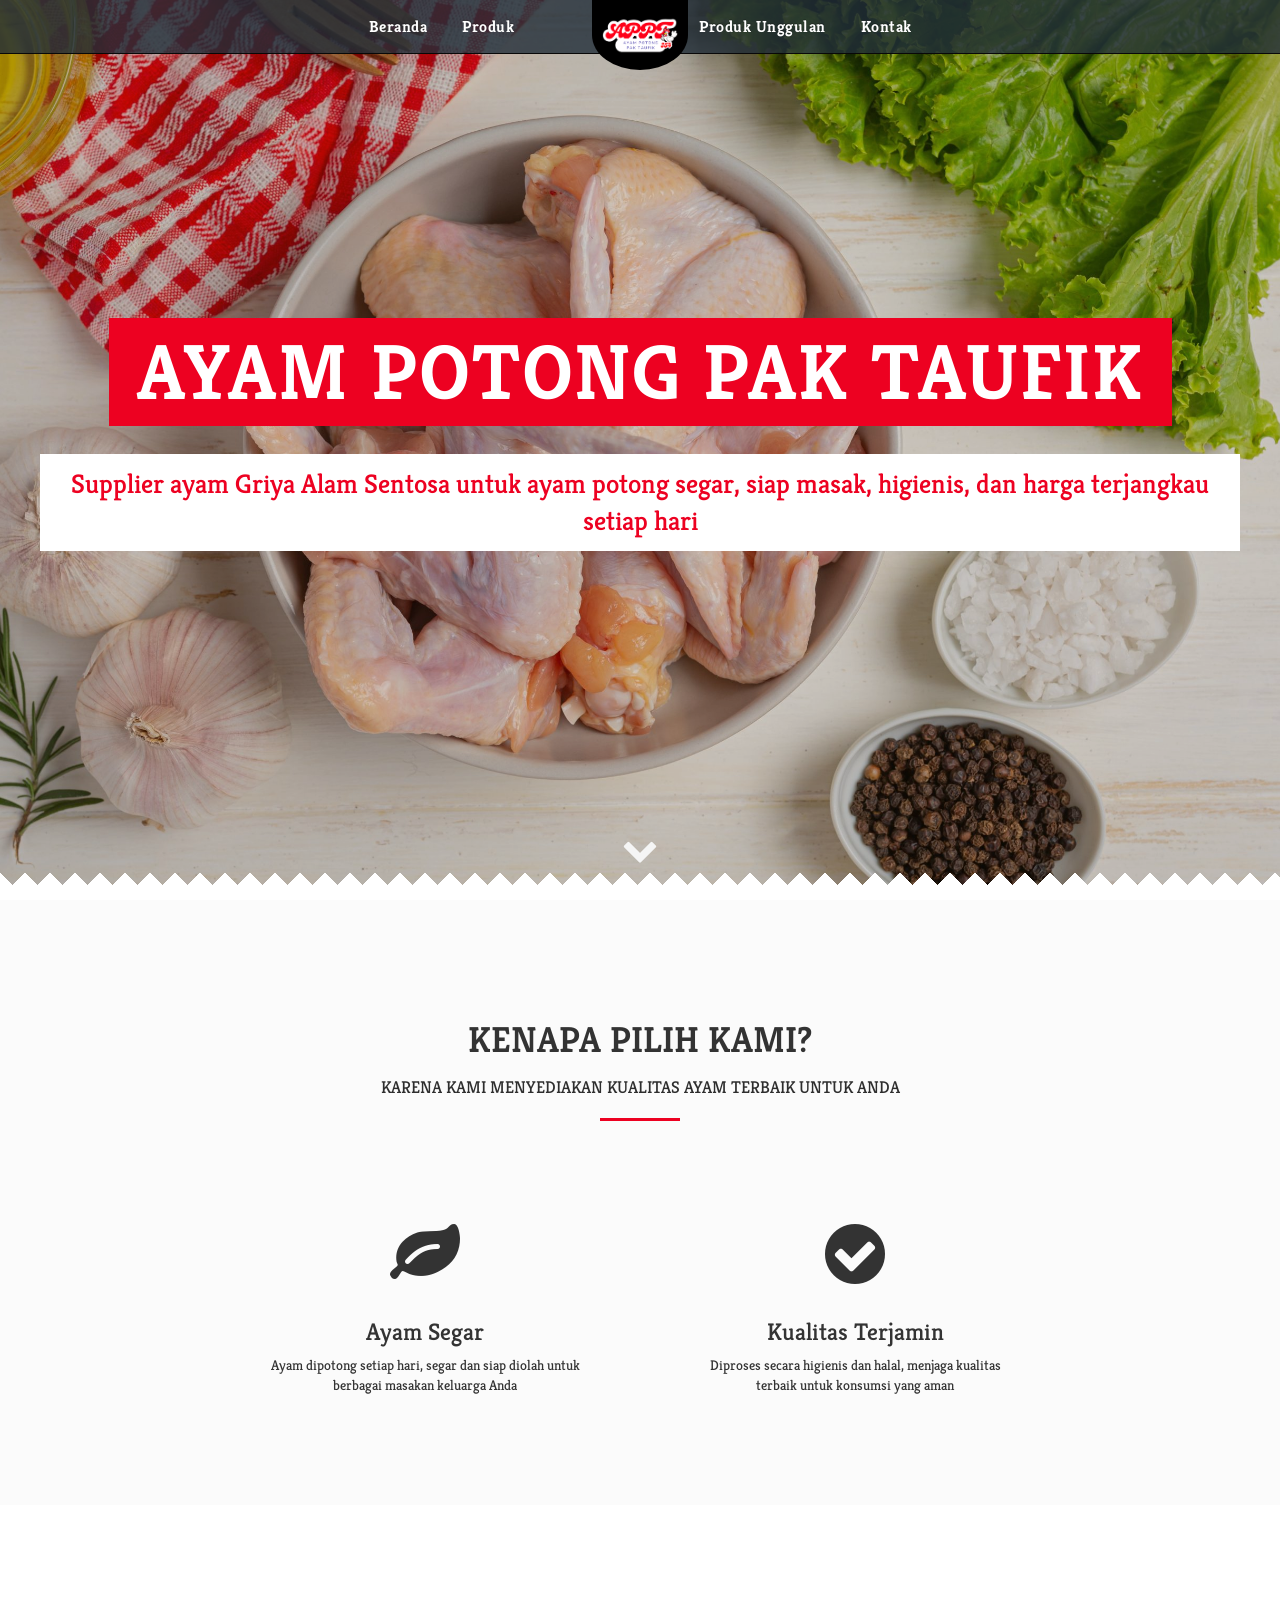
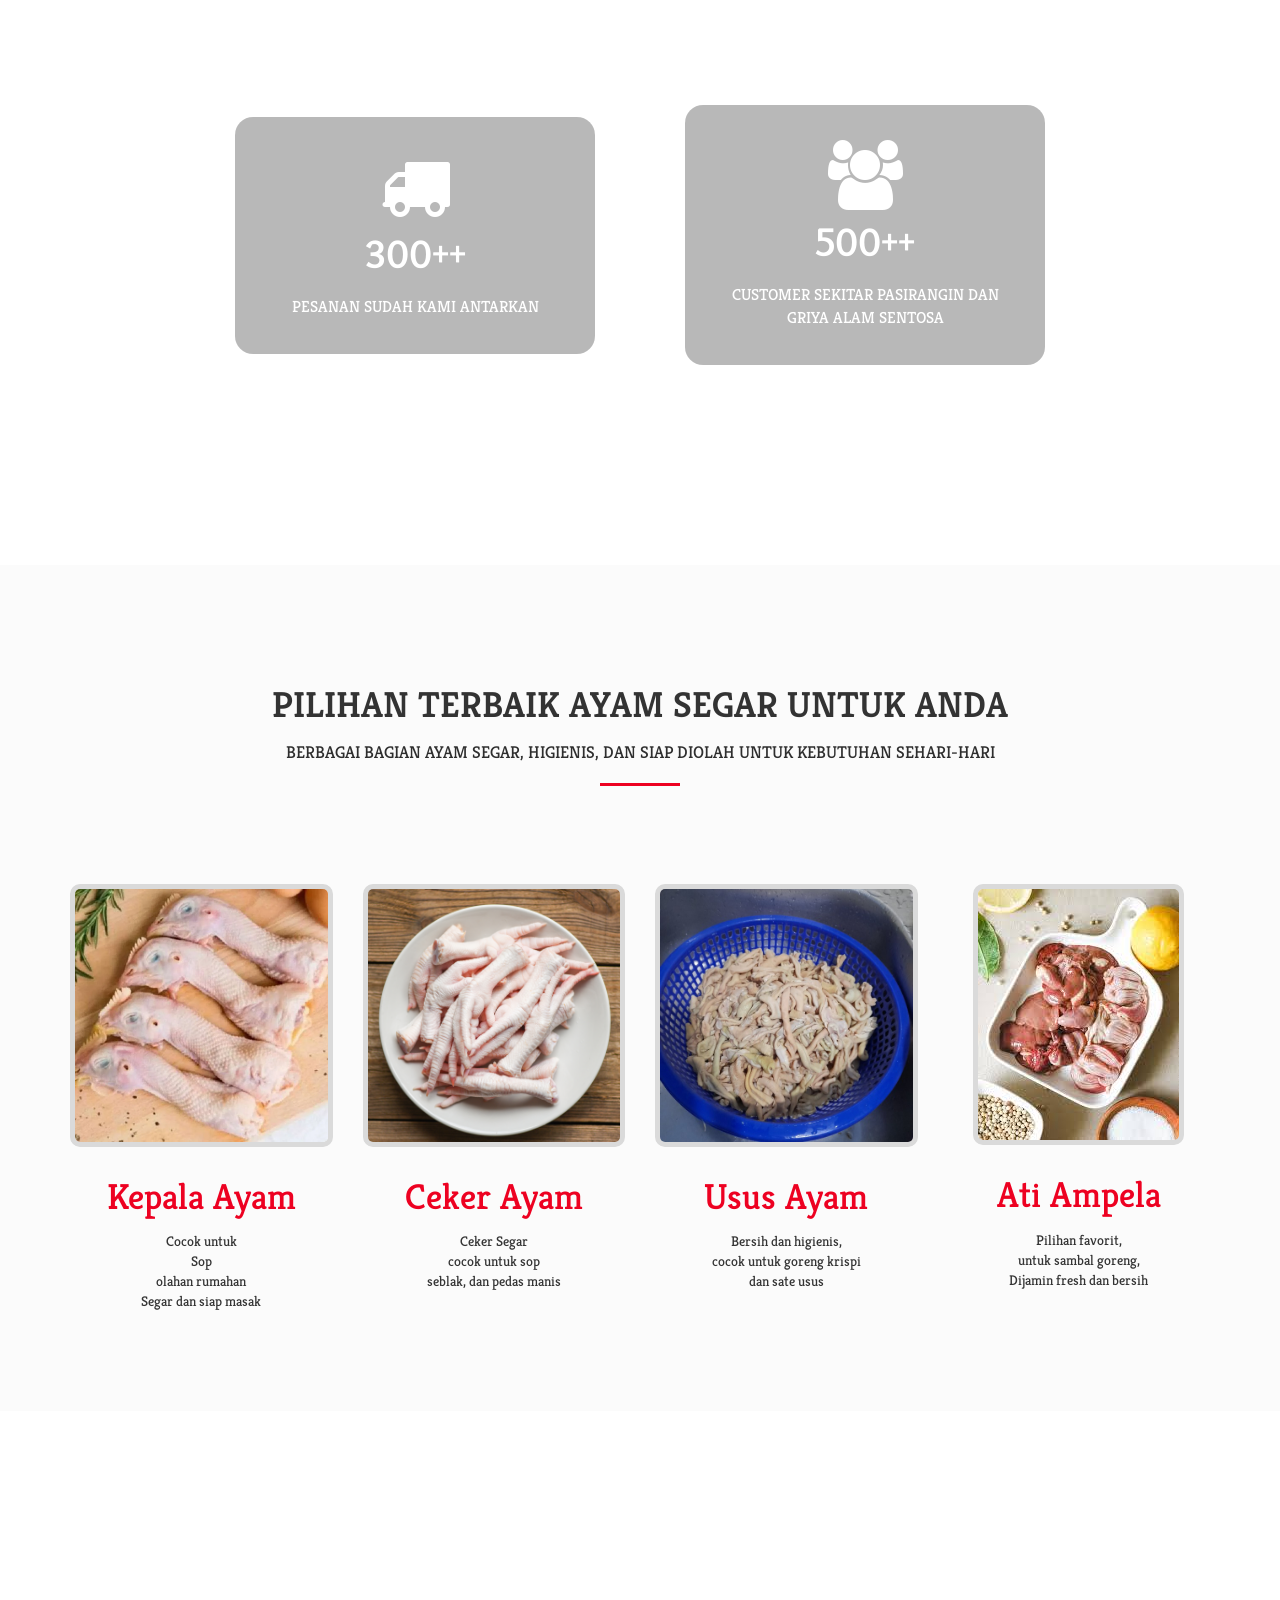
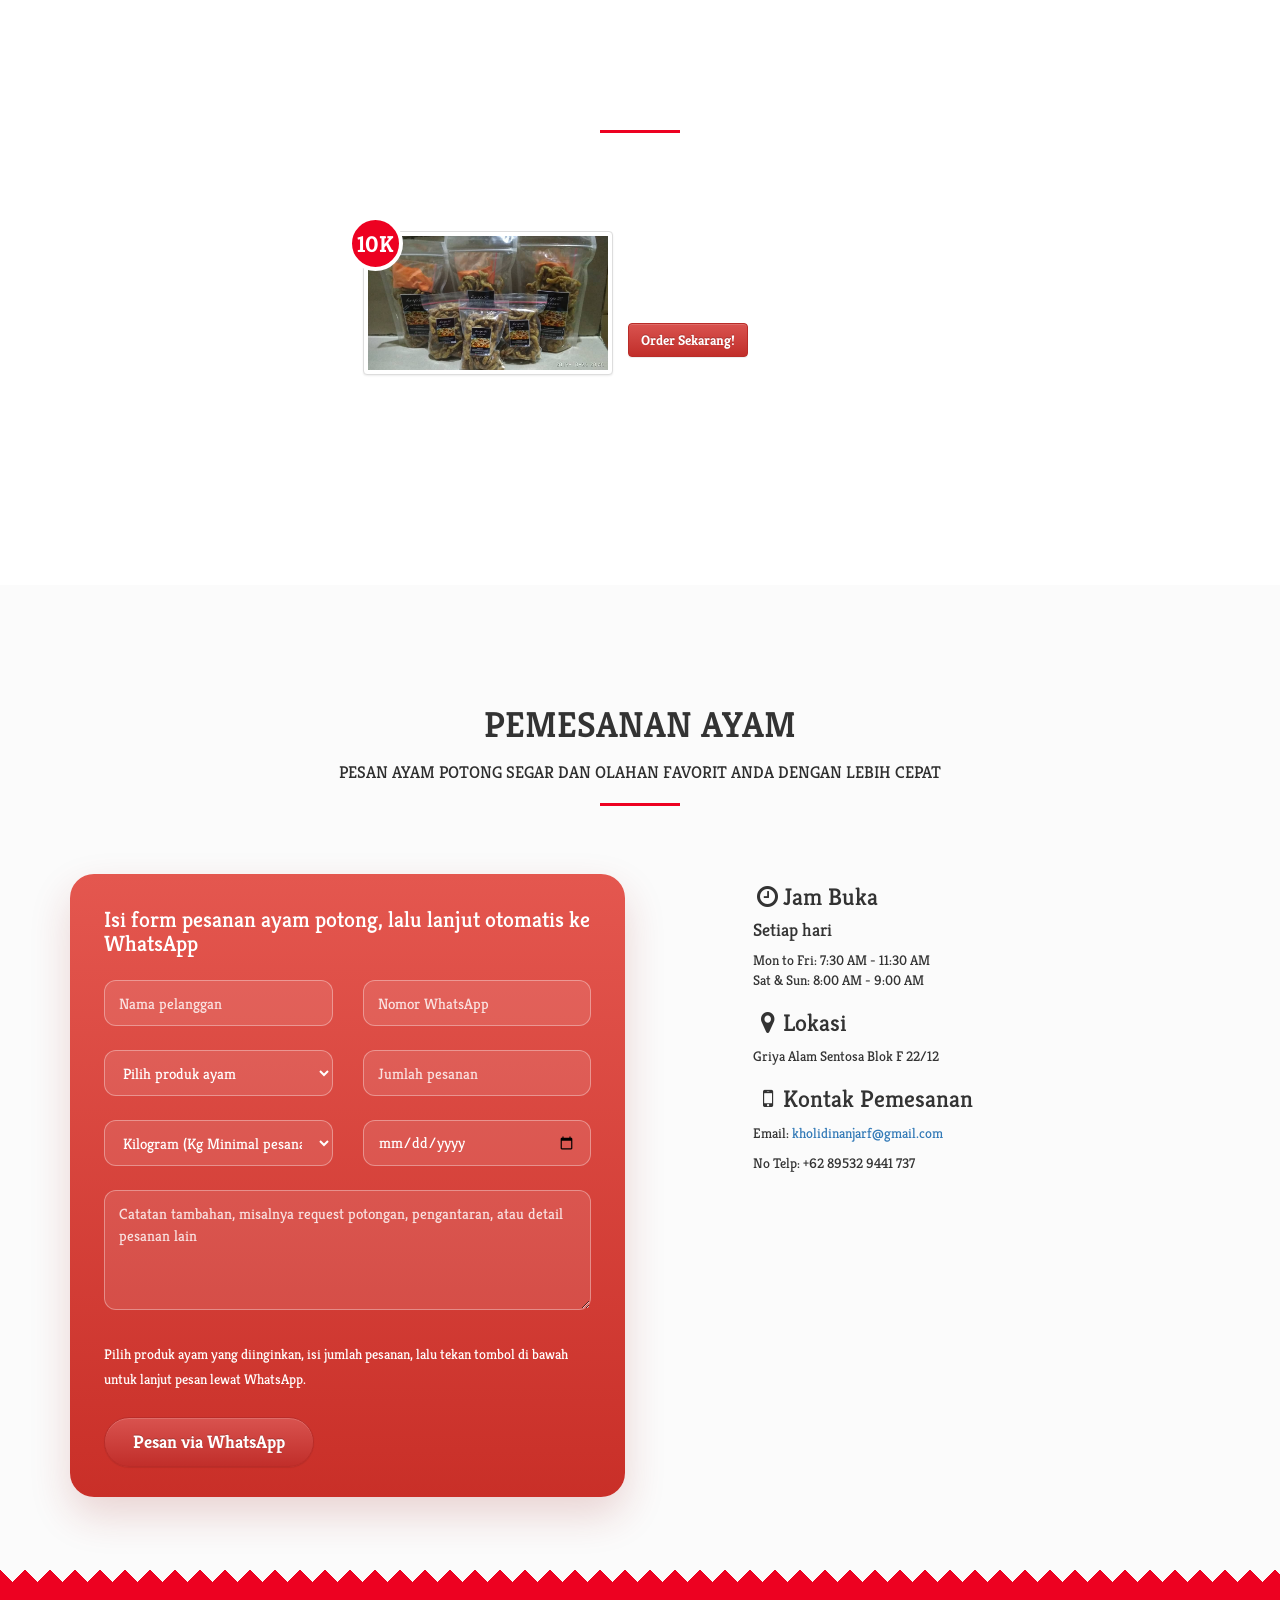
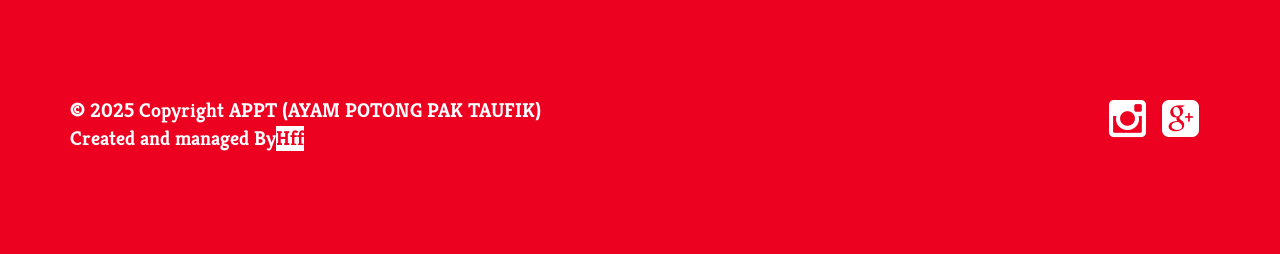
==== commit 12897368: "optimalisasi seo v1" ====
--- a/index.html
+++ b/index.html
@@ -5,27 +5,27 @@
 <!--[if gt IE 8]><!--> 
 <html class="no-js" lang="id"> <!--<![endif]-->
 <head>
-    <title>Ayam Potong Pak Taufik | Ayam Segar Griya Alam Sentosa</title>
+    <title>Supplier Ayam Griya Alam Sentosa | Ayam Potong Pak Taufik</title>
 
     <!-- meta -->
     <meta charset="utf-8">
     <meta http-equiv="X-UA-Compatible" content="IE=edge,chrome=1">
     <meta name="viewport" content="width=device-width, initial-scale=1, minimum-scale=1, maximum-scale=1, user-scalable=no">
-    <meta name="description" content="Ayam Potong Pak Taufik menyediakan ayam potong segar, ceker, usus, ati ampela, kulit ayam, ayam fillet, dan potongan katsu di Griya Alam Sentosa. Pesan cepat via WhatsApp.">
+    <meta name="description" content="Supplier ayam Griya Alam Sentosa untuk kebutuhan ayam potong segar, ceker, usus, ati ampela, kulit ayam, ayam fillet, dan potongan katsu. Pesan cepat via WhatsApp di Ayam Potong Pak Taufik.">
     <meta name="robots" content="index, follow">
     <meta name="author" content="Ayam Potong Pak Taufik">
     <meta name="theme-color" content="#ed0121">
     <link rel="canonical" href="https://ayam-potong-paktaufik.vercel.app/">
     <meta property="og:locale" content="id_ID">
     <meta property="og:type" content="website">
-    <meta property="og:title" content="Ayam Potong Pak Taufik | Ayam Segar Griya Alam Sentosa">
-    <meta property="og:description" content="Pesan ayam potong segar, usus, ceker, ati ampela, kulit ayam, ayam fillet, dan potongan katsu langsung via WhatsApp.">
+    <meta property="og:title" content="Supplier Ayam Griya Alam Sentosa | Ayam Potong Pak Taufik">
+    <meta property="og:description" content="Pesan ayam potong segar, usus, ceker, ati ampela, kulit ayam, ayam fillet, dan potongan katsu langsung via WhatsApp untuk area Griya Alam Sentosa.">
     <meta property="og:url" content="https://ayam-potong-paktaufik.vercel.app/">
     <meta property="og:site_name" content="Ayam Potong Pak Taufik">
     <meta property="og:image" content="https://ayam-potong-paktaufik.vercel.app/img/AYAM1.jpg">
     <meta property="og:image:alt" content="Ayam segar Ayam Potong Pak Taufik">
     <meta name="twitter:card" content="summary_large_image">
-    <meta name="twitter:title" content="Ayam Potong Pak Taufik | Ayam Segar Griya Alam Sentosa">
+    <meta name="twitter:title" content="Supplier Ayam Griya Alam Sentosa | Ayam Potong Pak Taufik">
     <meta name="twitter:description" content="Ayam potong segar dan olahan favorit untuk area Griya Alam Sentosa. Pesan praktis via WhatsApp.">
     <meta name="twitter:image" content="https://ayam-potong-paktaufik.vercel.app/img/AYAM1.jpg">
 
@@ -48,7 +48,7 @@
       "url": "https://ayam-potong-paktaufik.vercel.app/",
       "image": "https://ayam-potong-paktaufik.vercel.app/img/AYAM1.jpg",
       "logo": "https://ayam-potong-paktaufik.vercel.app/img/APPTLOGO1.png",
-      "description": "Penjualan ayam potong segar dan olahan favorit seperti ceker, usus, ati ampela, kulit ayam, ayam fillet, dan potongan katsu di Griya Alam Sentosa.",
+      "description": "Supplier ayam Griya Alam Sentosa yang menjual ayam potong segar dan olahan favorit seperti ceker, usus, ati ampela, kulit ayam, ayam fillet, dan potongan katsu.",
       "telephone": "+62 89532 9441 737",
       "email": "kholidinanjarf@gmail.com",
       "address": {
@@ -108,9 +108,9 @@
         <div class="bg-overlay"></div>
         <div class="center text-center">
             <div class="banner">
-                <h1 class="">AyamPotong Pak Taufik</h1>
-            </div>
-            <div class="subtitle"><h4>Ayam segar langsung dari supplier, siap masak dan harga terjangkau di griya alam sentosa</h4></div>
+                <h1 class="">Ayam Potong Pak Taufik</h1>
+            </div>
+            <div class="subtitle"><h4>Supplier ayam Griya Alam Sentosa untuk ayam potong segar, siap masak, higienis, dan harga terjangkau setiap hari</h4></div>
         </div>
         <div class="bottom text-center">
             <a id="scrollDownArrow" href="#"><i class="fa fa-chevron-down"></i></a>
